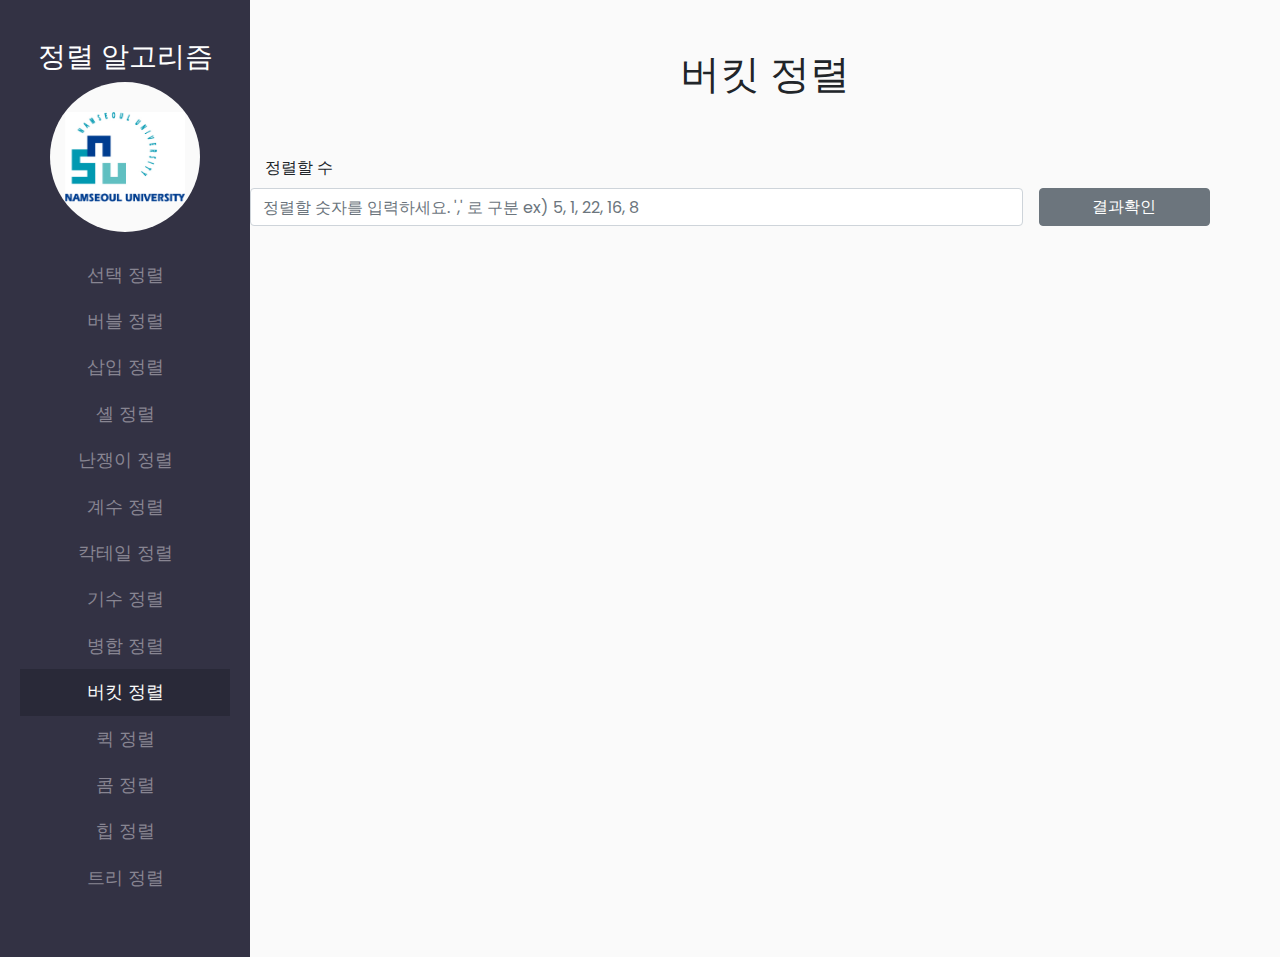
==== BucketSort.html @ 0518ab6e "정렬 추가" ====
<html>
    <head>
        <!-- Bootstrap -->
        <link rel="stylesheet" href="https://stackpath.bootstrapcdn.com/bootstrap/4.3.1/css/bootstrap.min.css" integrity="sha384-ggOyR0iXCbMQv3Xipma34MD+dH/1fQ784/j6cY/iJTQUOhcWr7x9JvoRxT2MZw1T" crossorigin="anonymous">

        <!-- JQuery -->
        <script src="https://code.jquery.com/jquery-3.3.1.slim.min.js" integrity="sha384-q8i/X+965DzO0rT7abK41JStQIAqVgRVzpbzo5smXKp4YfRvH+8abtTE1Pi6jizo" crossorigin="anonymous"></script>
        <script src="https://cdnjs.cloudflare.com/ajax/libs/popper.js/1.14.7/umd/popper.min.js" integrity="sha384-UO2eT0CpHqdSJQ6hJty5KVphtPhzWj9WO1clHTMGa3JDZwrnQq4sF86dIHNDz0W1" crossorigin="anonymous"></script>
        <script src="https://stackpath.bootstrapcdn.com/bootstrap/4.3.1/js/bootstrap.min.js" integrity="sha384-JjSmVgyd0p3pXB1rRibZUAYoIIy6OrQ6VrjIEaFf/nJGzIxFDsf4x0xIM+B07jRM" crossorigin="anonymous"></script>            

        <link rel="stylesheet" href="main.css">
    </head>
    <body>
        <div class="wrapper">
            <nav id="sidebar">
                <div class="sidernar-header">
                    <h3>정렬 알고리즘</h3>
                    <div class="logo">
                        <img src="nsu.png" alt="">
                    </div>
                </div>
                
                <ul class="list-unstyled components">
                    
                    <li><a href="SelectionSort.html">선택 정렬</a></li>
                    <li><a href="BubbleSort.html">버블 정렬</a></li>
                    <li><a href="InsertionSort.html">삽입 정렬</a></li>
                    <li><a href="ShellSort.html">셸 정렬</a></li>
                    <li><a href="GnomeSort.html">난쟁이 정렬</a></li>
                    <li><a href="CountingSort.html">계수 정렬</a></li>
                    <li><a href="CocktailSort.html">칵테일 정렬</a></li>
                    <li><a href="RedixSort.html">기수 정렬</a></li>
                    <li><a href="MergeSort.html">병합 정렬</a></li>
                    <li><a href="BucketSort.html" id="select">버킷 정렬</a></li>
                    <li><a href="QuickSort.html">퀵 정렬</a></li>
                    <li><a href="ComSort.html">콤 정렬</a></li>
                    <li><a href="HeapSort.html">힙 정렬</a></li>
                    <li><a href="TreeSort.html">트리 정렬</a></li>
                </ul>
            </nav>
        
            <div class="container">
                <div class="title">
                    <h1>버킷 정렬</h1>
                </div>

                <div class="form-group row">
                    <label for="exampleInputPassword1" class="col-12">정렬할 수</label>
                    <input type="text" class="form-control col-9 mr-3" id="numList" placeholder="정렬할 숫자를 입력하세요. ',' 로 구분 ex) 5, 1, 22, 16, 8">
                    <button id="button" class="btn btn-secondary col-2">결과확인</button>
                </div>
                <!-- <input type="text" id="numList"> -->
                
                <div id="result">
                </div>

            </div>
        </div>

        <script>
            document.getElementById("button").onclick = function(){
                $('#result').empty();

                var array = $.map($("#numList").val().split(','), function(value){
                    return parseInt(value, 10);
                });

                bucketSort(array, array.length);
            }
        
            function insertionSort(array) {
                var length = array.length;
                
                for(var i = 1; i < length; i++) {
                    var temp = array[i];
                    for(var j = i - 1; j >= 0 && array[j] > temp; j--) {
                    array[j+1] = array[j];
                    }
                    array[j+1] = temp;
                }
                
                return array;
            }

            // Implement bucket sort
            function bucketSort(array, bucketSize) {
                if (array.length === 0) {
                    return array;
                }

                // Declaring vars
                var i,
                    minValue = array[0],
                    maxValue = array[0],
                    bucketSize = bucketSize || 5;
                
                // Setting min and max values
                array.forEach(function (currentVal) {
                    if (currentVal < minValue) {
                        minValue = currentVal;
                    } else if (currentVal > maxValue) {
                        maxValue = currentVal;
                    }
                })

                // Initializing buckets
                var bucketCount = Math.floor((maxValue - minValue) / bucketSize) + 1;
                var allBuckets = new Array(bucketCount);
                
                for (i = 0; i < allBuckets.length; i++) {
                    allBuckets[i] = [];
                }
                
                // Pushing values to buckets
                array.forEach(function (currentVal) {
                    allBuckets[Math.floor((currentVal - minValue) / bucketSize)].push(currentVal);
                });

                // Sorting buckets
                array.length = 0;
                
                allBuckets.forEach(function(bucket) {
                    insertionSort(bucket);
                    bucket.forEach(function (element) {
                        array.push(element)
                    });
                });
                $("#result").append(array);
                return array;
            }

        </script>
    </body>
</html>
---- main.css ----
@import "https://fonts.googleapis.com/css?family=Poppins:300,400,500,600,700";

body {
    font-family: 'Poppins', sans-serif;
    background: #fafafa;
}

p {
    font-family: 'Poppins', sans-serif;
    font-size: 1.1em;
    font-weight: 300;
    line-height: 1.7em;
    color: #999;
}

.wrapper {
    display: flex;
    width: 100%;
    align-items: stretch;
}

#sidebar {
    min-width: 250px;
    max-width: 250px;
    min-height: 100vh;
    background: #333244;
    color: #fff;
    transition: all 0.3s;
    text-align: center;
    padding: 20px;
    padding-top: 40px;
    /* position: relative; */
}

#sidebar .sidebar-header {
    padding: 20px;
    background: #6d7fcc;
}

#sidebar ul.components {
    padding: 20px 0;
    /* border-bottom: 1px solid #47748b; */
}

#sidebar ul p {
    color: #fff;
    padding: 10px;
}

#sidebar ul li a {
    color: #888592;
    padding: 10px;
    font-size: 1.1em;
    display: block;
}

#sidebar ul li a:hover{
    color: #fafafa;
    text-decoration:none;
    /* padding: 10px;
    font-size: 1.1em;
    display: block; */
}

#sidebar ul li a#select{
    background-color: #292938;
    color: #fafafa;
}

#sidebar .logo{
    margin: auto;
    width: 150px;
    height: 150px;
    background-color: #fafafa;
    border-radius: 50%;
    text-align: center;
}

#sidebar .logo img{
    padding-top: 20%;
    width: 120px;
    height: 120px;
    /* border-radius: 50%; */
}

.title{
    padding: 50px;
    text-align: center;
}

#result p{
    color: black;
}
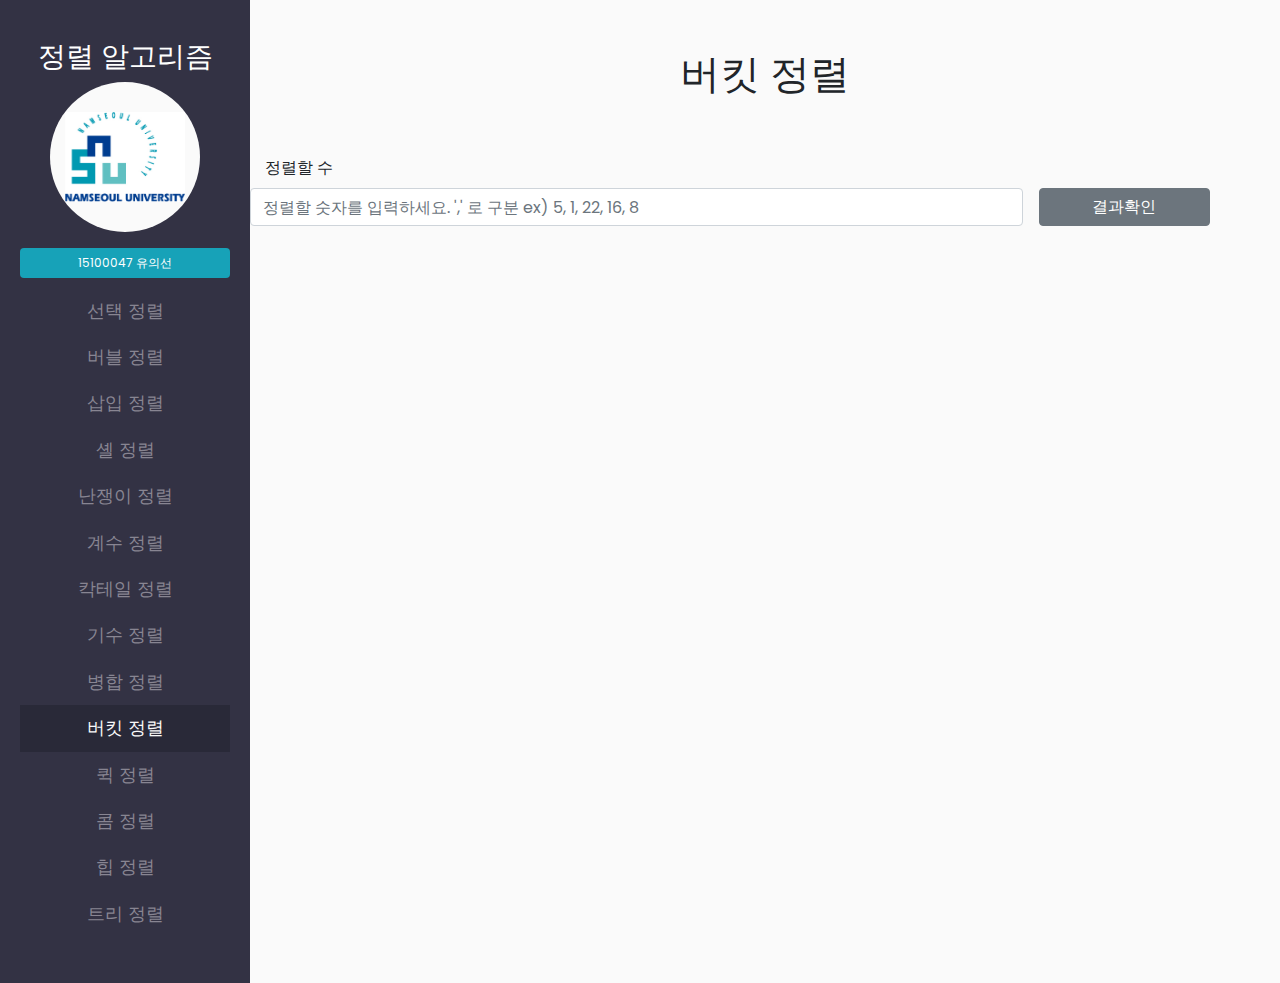
==== commit 88fbeda9: "완료" ====
--- a/BucketSort.html
+++ b/BucketSort.html
@@ -17,6 +17,9 @@
                     <h3>정렬 알고리즘</h3>
                     <div class="logo">
                         <img src="nsu.png" alt="">
+                    </div>
+                    <div class="progress mt-3 " style="height: 30px">
+                            <div class="progress-bar bg-info" role="progressbar" style="width: 100%" aria-valuenow="25" aria-valuemin="0" aria-valuemax="100">15100047 유의선</div>
                     </div>
                 </div>
                 
@@ -120,12 +123,13 @@
                 array.length = 0;
                 
                 allBuckets.forEach(function(bucket) {
+                    console.log("버켓 : " + bucket);
                     insertionSort(bucket);
                     bucket.forEach(function (element) {
                         array.push(element)
                     });
                 });
-                $("#result").append(array);
+                $('#result').append('<p> Step '+ i + ') '+ array+'</p>');
                 return array;
             }
 
--- a/main.css
+++ b/main.css
@@ -38,7 +38,7 @@
 }
 
 #sidebar ul.components {
-    padding: 20px 0;
+    padding: 10px 0;
     /* border-bottom: 1px solid #47748b; */
 }
 
